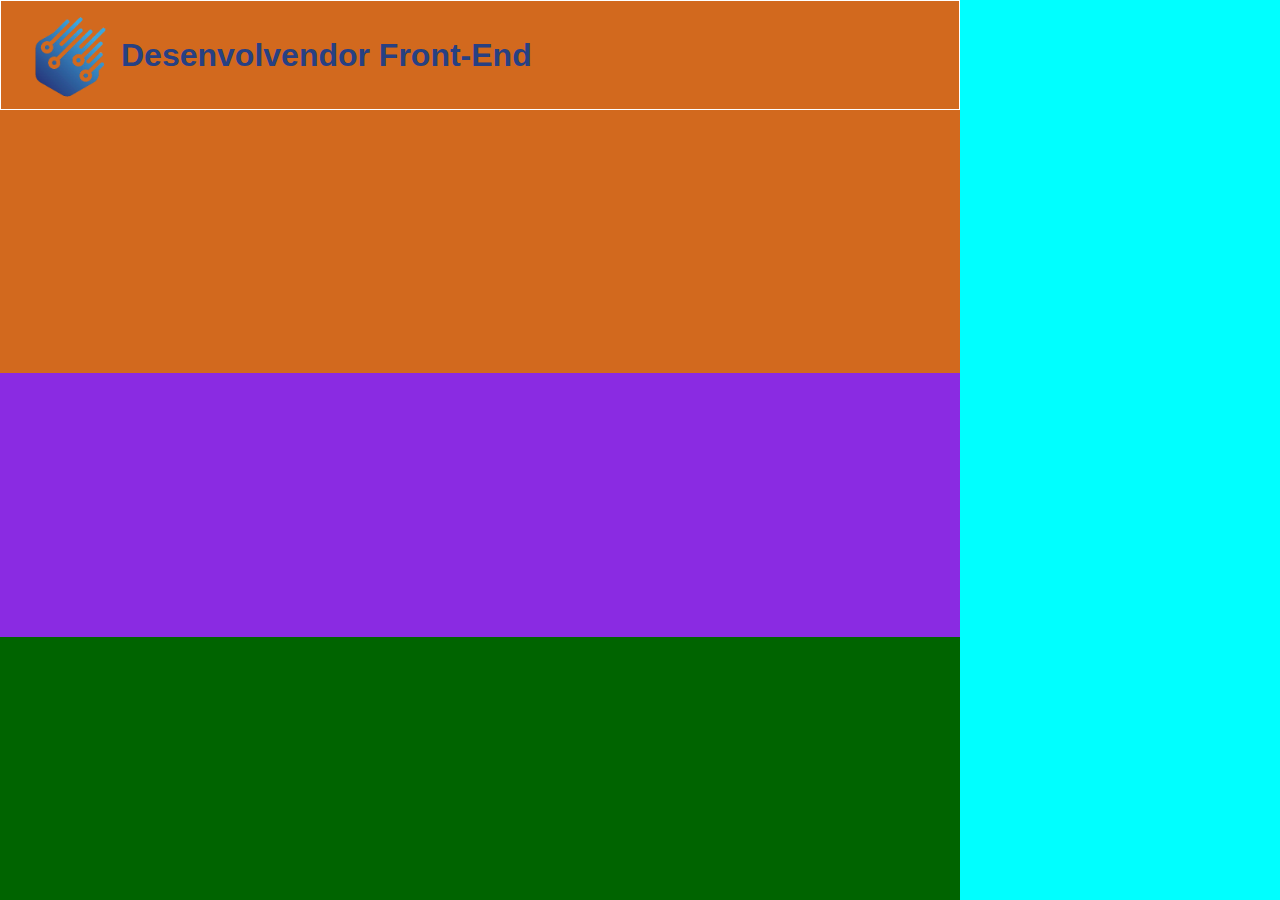
==== index.html @ 60175a32 "iniciado projeto landing page" ====
<!DOCTYPE html>
<html lang="pt-br">
<head>
    <meta charset="UTF-8">
    <meta http-equiv="X-UA-Compatible" content="IE=edge">
    <meta name="viewport" content="width=device-width, initial-scale=1.0">
    <link rel="stylesheet" href="src/css/style.css">
    <link rel="shortcut icon" href="src/logo/Logo tecnologia.png">
    <title>Projeto Landing Page</title>
</head>
<body>
    <header>
        <figure class="logo">
            <img src="src/logo/Logo tecnologia.png" alt="logo da empresa">
            <h1>Desenvolvendor Front-End</h1>
        </figure>
    </header>

    <main>

    </main>

    <aside>

    </aside>

    <footer>

    </footer>

</body>
</html>
---- src/css/style.css ----
/*RESET*/
*{
    margin: 0;
    padding: o;
    box-sizing: border-box;
    outline: none; /*quando clicar em uma caixa ele fica azul*/
    
}
body{
    background-color:red;
    font-family: Arial, Helvetica, sans-serif;
    color: #fff;
    display: grid;
    grid-template-columns: 75% 25%;
    grid-template-areas: 'cabecalho formulario'
                         'principal formulario'
                         'rodape formulario';
    height: 100vh;
}
/* HEADER */
header{
    grid-area: cabecalho;
    background-color: chocolate; 
}
.logo h1{
    color: #274083;
    margin-left: 10px;/* espaçamento entre os itens*/
}
.logo img{
    width: 80px;
}
.logo{
    display: flex;
    align-items: center;
    border: 1px #fff solid;
    padding: 10px 30px;

}

/* MAIN */
main{
    background-color: blueviolet;
    grid-area: principal;
}
/* ASIDE */
aside{
    background-color: cyan;
    grid-area: formulario;
}
/* FOOTER */
footer{
    background-color: darkgreen;
    grid-area: rodape;
}
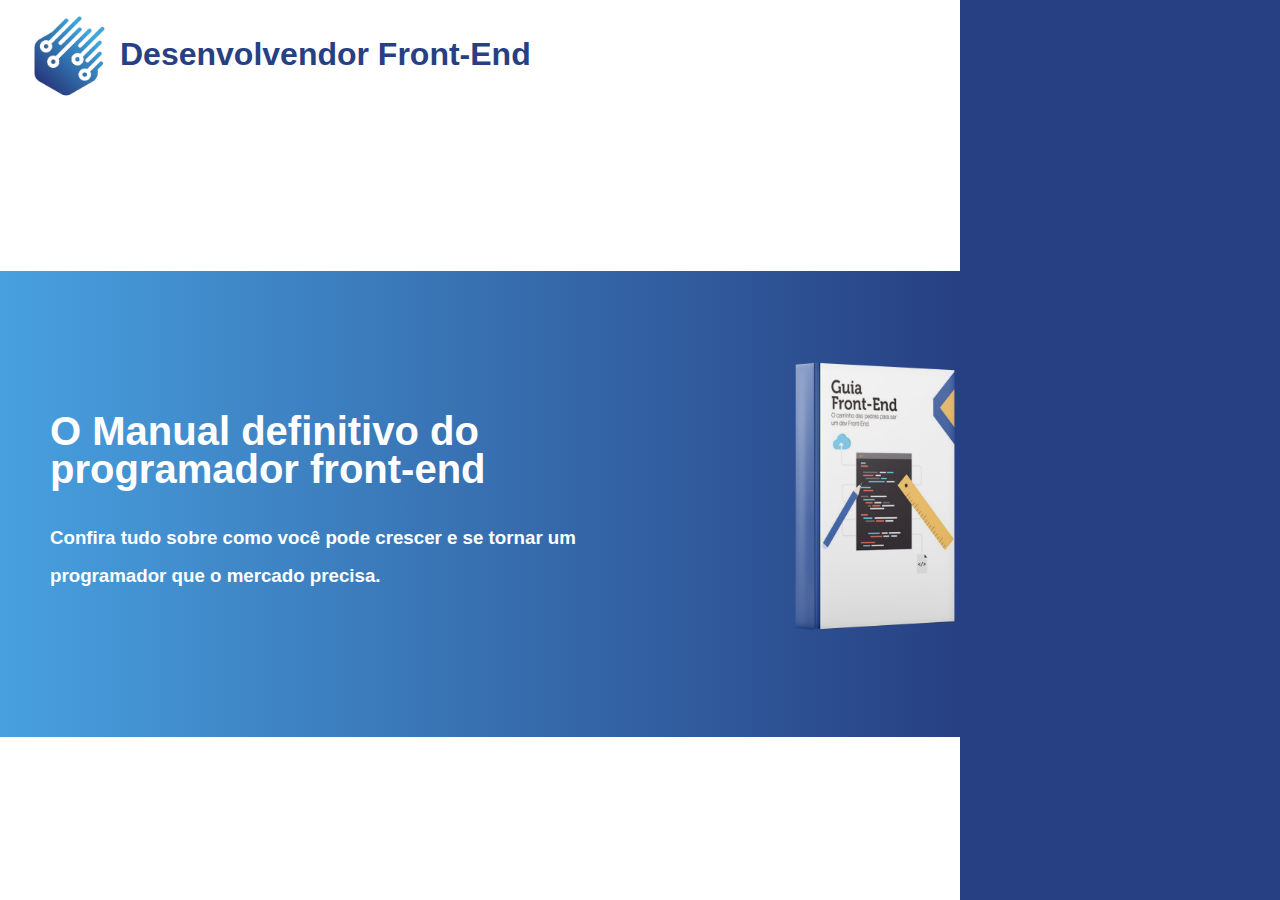
==== commit 75d7685a: "finalizado main" ====
--- a/index.html
+++ b/index.html
@@ -17,6 +17,13 @@
     </header>
 
     <main>
+        <section>
+            <h1>O Manual definitivo do programador front-end</h1>
+            <h3>Confira tudo sobre como você pode crescer e se tornar um programador que o mercado precisa.</h3>
+        </section>
+        <figure>
+            <img src="./src/imagens/livro2.png" alt="livro de programção" class="">
+        </figure>
 
     </main>
 
--- a/src/css/style.css
+++ b/src/css/style.css
@@ -7,7 +7,6 @@
     
 }
 body{
-    background-color:red;
     font-family: Arial, Helvetica, sans-serif;
     color: #fff;
     display: grid;
@@ -16,11 +15,12 @@
                          'principal formulario'
                          'rodape formulario';
     height: 100vh;
+
 }
 /* HEADER */
 header{
     grid-area: cabecalho;
-    background-color: chocolate; 
+    background-color: ; 
 }
 .logo h1{
     color: #274083;
@@ -32,23 +32,41 @@
 .logo{
     display: flex;
     align-items: center;
-    border: 1px #fff solid;
     padding: 10px 30px;
-
 }
 
 /* MAIN */
 main{
-    background-color: blueviolet;
+    background: linear-gradient(to right, #48a0df, #274083);
     grid-area: principal;
+    display: flex;
+    align-items: center;
+    padding-left: 50px;
+    padding-top: 5px;
+    padding-bottom: 5px;
+    line-height: 1cm;
+}
+main figure{
+    width: 200px;
+}
+main figure img{
+    width: 100%;
+}
+main h1{
+    font-size: 40px;
+    width: 80%;
+    margin-bottom: 30px;
+}
+main h3{
+    width: 80%;
 }
 /* ASIDE */
 aside{
-    background-color: cyan;
+    background-color:#274083;
     grid-area: formulario;
 }
 /* FOOTER */
 footer{
-    background-color: darkgreen;
+    background-color: ;
     grid-area: rodape;
 }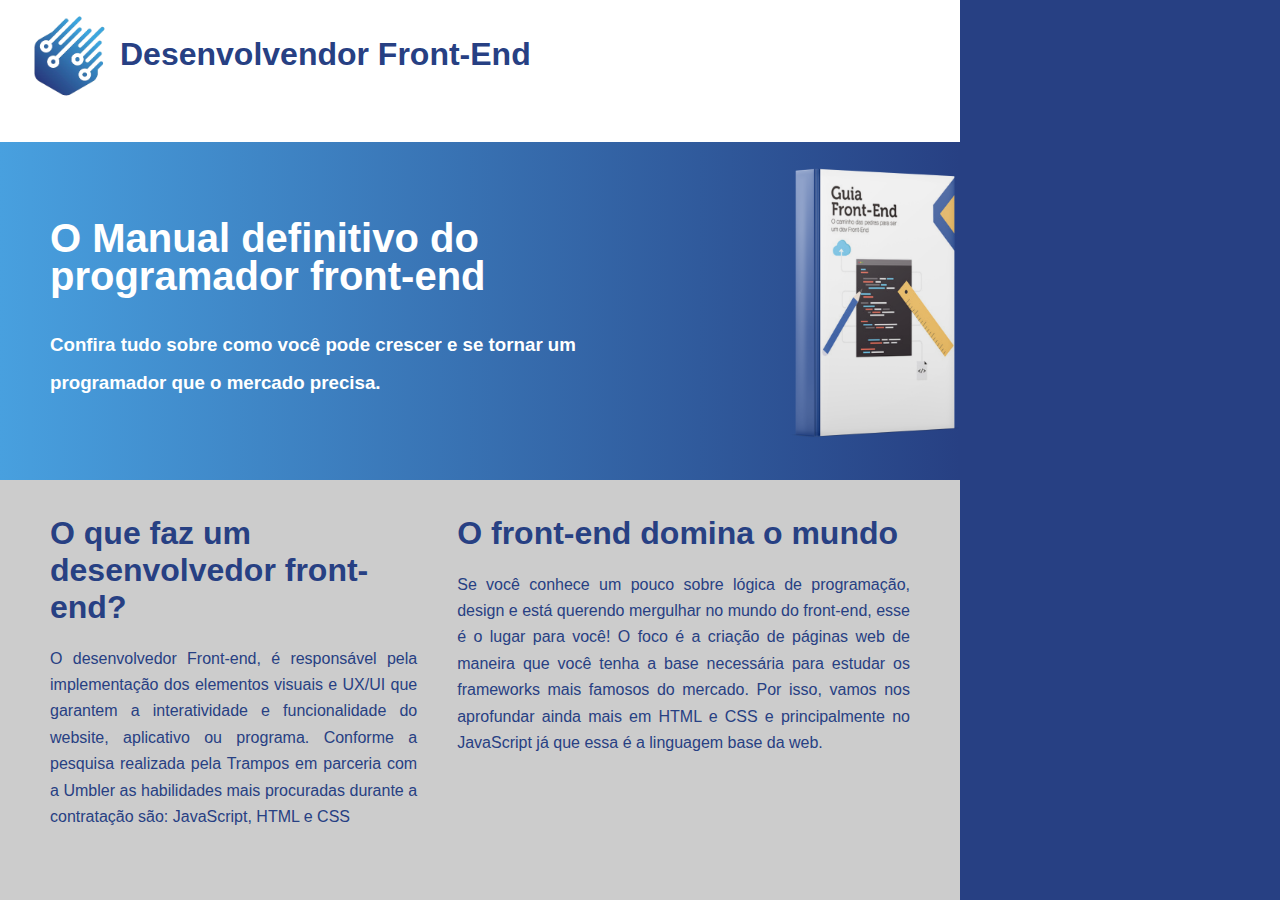
==== commit eafd5fc8: "finalizado rodapé" ====
--- a/index.html
+++ b/index.html
@@ -32,7 +32,19 @@
     </aside>
 
     <footer>
+        <section>
+            <h1 class="rodape-titulo">O que faz um desenvolvedor front-end?</h1>
+            <p class="rodape-conteudo">O desenvolvedor Front-end, é responsável pela implementação dos elementos visuais e UX/UI que garantem a interatividade e funcionalidade do website,  aplicativo ou programa. Conforme a pesquisa realizada pela Trampos em parceria com a Umbler as habilidades mais procuradas durante a contratação são: JavaScript, HTML e CSS</p>
+        </section>
 
+        <section>
+            <h1 class="rodape-titulo">O front-end domina o mundo</h1>
+            <p class="rodape-conteudo">Se você conhece um pouco sobre lógica de programação, design e está querendo mergulhar 
+            no mundo do front-end, esse é o lugar para você! O foco é a criação de páginas web de 
+            maneira que você tenha a base necessária para estudar os frameworks mais famosos do mercado. 
+            Por isso, vamos nos aprofundar ainda mais em HTML e CSS e principalmente no JavaScript já 
+            que essa é a linguagem base da web.</p>
+        </section>
     </footer>
 
 </body>
--- a/src/css/style.css
+++ b/src/css/style.css
@@ -4,8 +4,12 @@
     padding: o;
     box-sizing: border-box;
     outline: none; /*quando clicar em uma caixa ele fica azul*/
-    
 }
+    /* VARIAVÉIS */
+:root{
+    --corAzul:#274083;
+}
+
 body{
     font-family: Arial, Helvetica, sans-serif;
     color: #fff;
@@ -20,10 +24,10 @@
 /* HEADER */
 header{
     grid-area: cabecalho;
-    background-color: ; 
+
 }
 .logo h1{
-    color: #274083;
+    color: var(--corAzul);
     margin-left: 10px;/* espaçamento entre os itens*/
 }
 .logo img{
@@ -37,7 +41,7 @@
 
 /* MAIN */
 main{
-    background: linear-gradient(to right, #48a0df, #274083);
+    background: linear-gradient(to right, #48a0df, var(--corAzul));
     grid-area: principal;
     display: flex;
     align-items: center;
@@ -62,11 +66,24 @@
 }
 /* ASIDE */
 aside{
-    background-color:#274083;
+    background-color:var(--corAzul);
     grid-area: formulario;
 }
 /* FOOTER */
 footer{
-    background-color: ;
     grid-area: rodape;
+    display: flex;
+    background-color:#ccc;
+    color: var(--corAzul);
+    padding: 30px;
+}
+footer section{
+    margin: 5px 20px;
+}
+footer .rodape-titulo{
+    margin-bottom: 20px;
+}
+footer .rodape-conteudo{
+    text-align: justify;
+    line-height: 0.7cm;
 }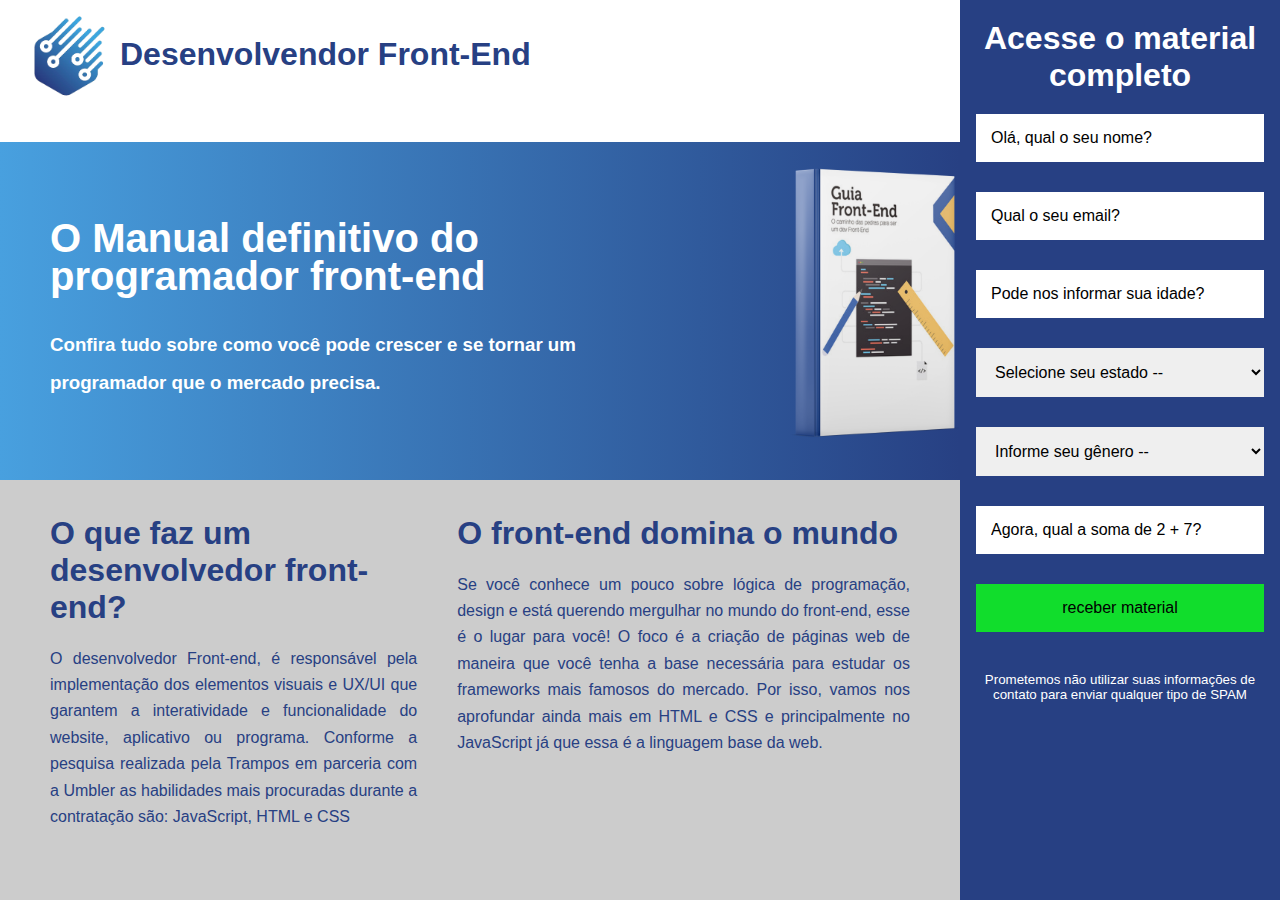
==== commit 09940e30: "finalizado versão desktop" ====
--- a/index.html
+++ b/index.html
@@ -28,7 +28,60 @@
     </main>
 
     <aside>
+        <h1>Acesse o material completo</h1>
+        <form action="#" method="#">
+            <input type="text" nome="nome" id="nome" placeholder="Olá, qual o seu nome?" required>
 
+            <input type="email" nome="email" id="email" placeholder="Qual o seu email?">
+
+            <input type="number" name="idade" id="idade" placeholder="Pode nos informar sua idade?" min="18" required>
+
+            <select name="estado" id="estado" required>
+                <option value="">Selecione seu estado --</option>
+                <option value="AC">Acre</option>
+                <option value="AL">Alagoas</option>
+                <option value="AP">Amapá</option>
+                <option value="AM">Amazonas</option>
+                <option value="BA">Bahia</option>
+                <option value="CE">Ceará</option>
+                <option value="DF">Distrito Federal</option>
+                <option value="ES">Espírito Santo</option>
+                <option value="GO">Goiás</option>
+                <option value="MA">Maranhão</option>
+                <option value="MT">Mato Grosso</option>
+                <option value="MS">Mato Grosso do Sul</option>
+                <option value="MG">Minas Gerais</option>
+                <option value="PA">Pará</option>
+                <option value="PB">Paraíba</option>
+                <option value="PR">Paraná</option>
+                <option value="PE">Pernambuco</option>
+                <option value="PI">Piauí</option>
+                <option value="RJ">Rio de Janeiro</option>
+                <option value="RN">Rio Grande do Norte</option>
+                <option value="RS">Rio Grande do Sul</option>
+                <option value="RO">Rondônia</option>
+                <option value="RR">Roraima</option>
+                <option value="SC">Santa Catarina</option>
+                <option value="SP">São Paulo</option>
+                <option value="SE">Sergipe</option>
+                <option value="TO">Tocantins</option>
+                <option value="EX">Estrangeiro</option>
+            </select>
+
+            <select name="genero" id="genero">
+                <option value="">Informe seu gênero --</option>
+                <option value="masculino">Masculino</option>
+                <option value="femenino">Femenino</option>
+                <option value="outros">Outros</option>
+            </select>
+
+            <input type="number" nome="soma" id="soma" placeholder="Agora, qual a soma de 2 + 7?" required>
+
+            <button type="submit">receber material</button>
+        </form>
+
+        <small>Prometemos não utilizar suas informações de contato para enviar qualquer tipo de SPAM</small>
+        
     </aside>
 
     <footer>
--- a/src/css/style.css
+++ b/src/css/style.css
@@ -69,6 +69,53 @@
     background-color:var(--corAzul);
     grid-area: formulario;
 }
+aside h1{
+    text-align: center;
+    margin-bottom: 20px;
+    margin-top: 20px;
+}
+aside form{
+    width: 90%;
+    margin: 0 auto; /*centralizou*/
+    display: flex;
+    flex-direction: column;
+    gap: 30px;
+}
+aside input,
+aside select,
+aside button{
+    padding: 15px;
+    font-size: 16px;
+    border: none;
+}
+
+::placeholder{
+    color: #000;
+}
+aside input:focus,
+aside select:focus{
+    outline: 2px solid #48a0df;
+    /* box-shadow: 0 0 5px #48a0df; */
+}
+/* aside:where(input, select):focus{
+    outline: 2px solid #48a0df;
+} */
+aside button{
+    background-color: #11dd2c;
+    cursor: pointer;
+    transition: all o.2s linear;
+}
+aside button:hover{
+    box-shadow: 0 0 10px #03123f;
+    transition: all o.2s linear;
+}
+aside small{
+    margin-top: 20px;
+    margin-bottom: 20px;
+    padding: 20px;
+    display: block;
+    text-align: center;
+}
 /* FOOTER */
 footer{
     grid-area: rodape;
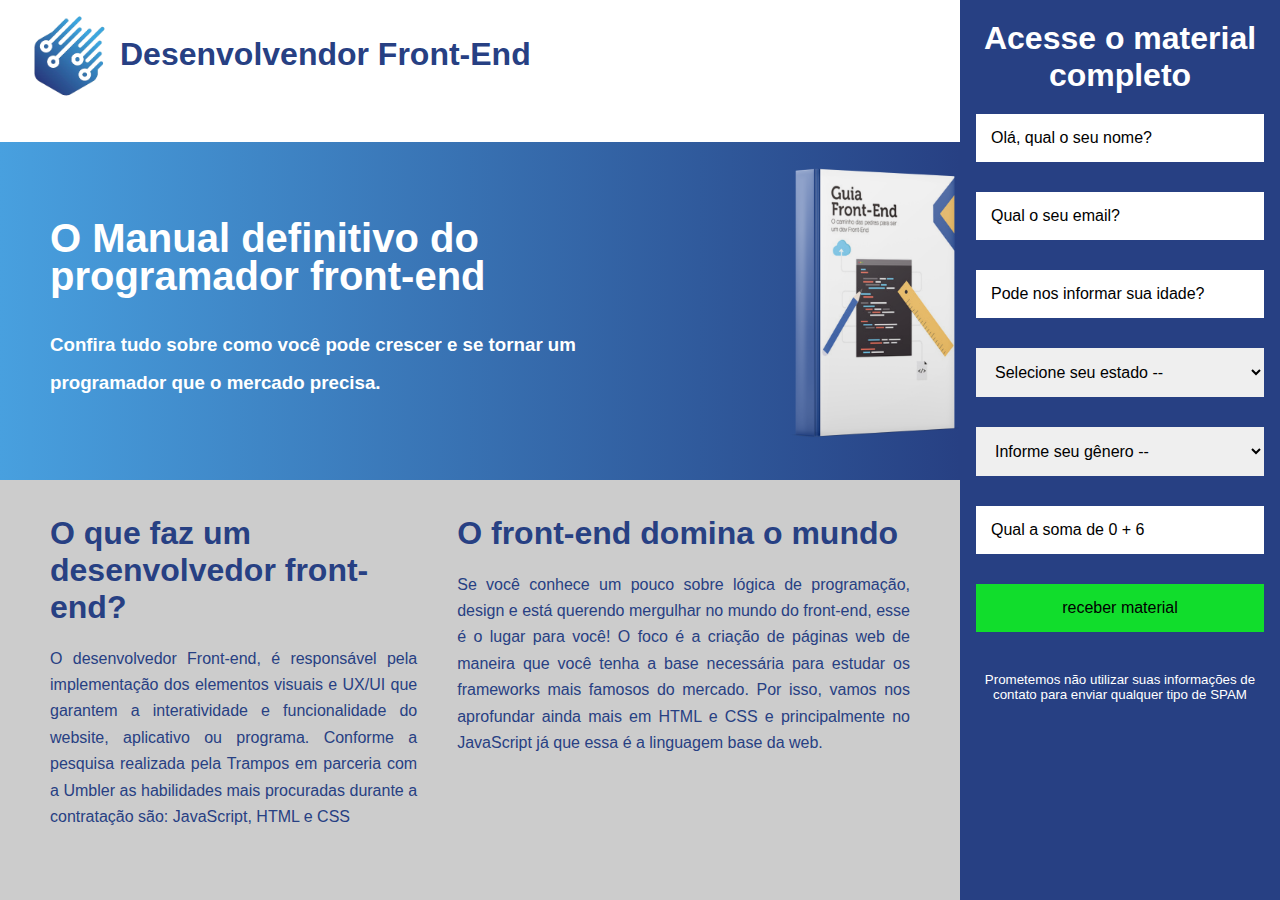
==== commit 611621b5: "add js de validação" ====
--- a/index.html
+++ b/index.html
@@ -100,5 +100,7 @@
         </section>
     </footer>
 
+    <script src="src/js/index.js"></script>
+
 </body>
 </html>--- a/src/css/style.css
+++ b/src/css/style.css
@@ -1,46 +1,53 @@
 /*RESET*/
-*{
+* {
     margin: 0;
     padding: o;
     box-sizing: border-box;
-    outline: none; /*quando clicar em uma caixa ele fica azul*/
-}
-    /* VARIAVÉIS */
-:root{
-    --corAzul:#274083;
-}
-
-body{
+    outline: none;
+    /*quando clicar em uma caixa ele fica azul*/
+}
+
+/* VARIAVÉIS */
+:root {
+    --corAzul: #274083;
+}
+
+body {
     font-family: Arial, Helvetica, sans-serif;
     color: #fff;
     display: grid;
     grid-template-columns: 75% 25%;
     grid-template-areas: 'cabecalho formulario'
-                         'principal formulario'
-                         'rodape formulario';
+        'principal formulario'
+        'rodape formulario';
     height: 100vh;
 
 }
+
 /* HEADER */
-header{
+header {
     grid-area: cabecalho;
 
 }
-.logo h1{
+
+.logo h1 {
     color: var(--corAzul);
-    margin-left: 10px;/* espaçamento entre os itens*/
-}
-.logo img{
+    margin-left: 10px;
+    /* espaçamento entre os itens*/
+}
+
+.logo img {
     width: 80px;
 }
-.logo{
+
+.logo {
     display: flex;
     align-items: center;
     padding: 10px 30px;
 }
 
 /* MAIN */
-main{
+main {
     background: linear-gradient(to right, #48a0df, var(--corAzul));
     grid-area: principal;
     display: flex;
@@ -50,87 +57,149 @@
     padding-bottom: 5px;
     line-height: 1cm;
 }
-main figure{
+
+main figure {
     width: 200px;
 }
-main figure img{
+
+main figure img {
     width: 100%;
 }
-main h1{
+
+main h1 {
     font-size: 40px;
     width: 80%;
     margin-bottom: 30px;
 }
-main h3{
+
+main h3 {
     width: 80%;
 }
+
 /* ASIDE */
-aside{
-    background-color:var(--corAzul);
+aside {
+    background-color: var(--corAzul);
     grid-area: formulario;
 }
-aside h1{
+
+aside h1 {
     text-align: center;
     margin-bottom: 20px;
     margin-top: 20px;
 }
-aside form{
+
+aside form {
     width: 90%;
-    margin: 0 auto; /*centralizou*/
+    margin: 0 auto;
+    /*centralizou*/
     display: flex;
     flex-direction: column;
     gap: 30px;
 }
+
 aside input,
 aside select,
-aside button{
+aside button {
     padding: 15px;
     font-size: 16px;
     border: none;
 }
 
-::placeholder{
+::placeholder {
     color: #000;
 }
-aside input:focus,
-aside select:focus{
+
+/* aside input:focus,
+aside select:focus {
+    outline: 2px solid #48a0df; 
+    box-shadow: 0 0 5px #48a0df; 
+} */   
+
+aside :where(input, select):focus{
     outline: 2px solid #48a0df;
-    /* box-shadow: 0 0 5px #48a0df; */
-}
-/* aside:where(input, select):focus{
-    outline: 2px solid #48a0df;
-} */
-aside button{
+}
+aside button {
     background-color: #11dd2c;
     cursor: pointer;
     transition: all o.2s linear;
 }
-aside button:hover{
+
+aside button:hover {
     box-shadow: 0 0 10px #03123f;
     transition: all o.2s linear;
 }
-aside small{
+
+aside small {
     margin-top: 20px;
     margin-bottom: 20px;
     padding: 20px;
     display: block;
     text-align: center;
 }
+
 /* FOOTER */
-footer{
+footer {
     grid-area: rodape;
     display: flex;
-    background-color:#ccc;
+    background-color: #ccc;
     color: var(--corAzul);
     padding: 30px;
 }
-footer section{
+
+footer section {
     margin: 5px 20px;
 }
-footer .rodape-titulo{
+
+footer .rodape-titulo {
     margin-bottom: 20px;
 }
-footer .rodape-conteudo{
+
+footer .rodape-conteudo {
     text-align: justify;
     line-height: 0.7cm;
+}
+
+/* RESPONSIVIDADE */
+
+/* TABLET */
+@media screen and (max-width:1023px){
+    body{
+        grid-template-columns: 100%;
+        grid-template-areas: 'cabecalho'
+                             'principal'
+                             'rodape'
+                             'formulario';
+    }
+
+    main figure{
+        margin-right: 40px;
+    }
+    main{
+        height: 50vh;
+    }
+
+}
+
+/* SMARTPHONE */
+
+@media screen and (max-width:767px) {
+
+    main{
+        background: #48a0df url(../imagens/livro2.png);
+        background-size: 200px; background-repeat: no-repeat;
+        background-position: center;
+        background-blend-mode: multiply;
+    }
+    main figure{
+        display: none;
+    }    
+    main h1,
+    main h3{
+        width: 100%;
+        text-shadow: 2px 1px 2px #000;
+    }
+    footer{
+        flex-direction: column;
+        row-gap: 20px;
+    }
 }